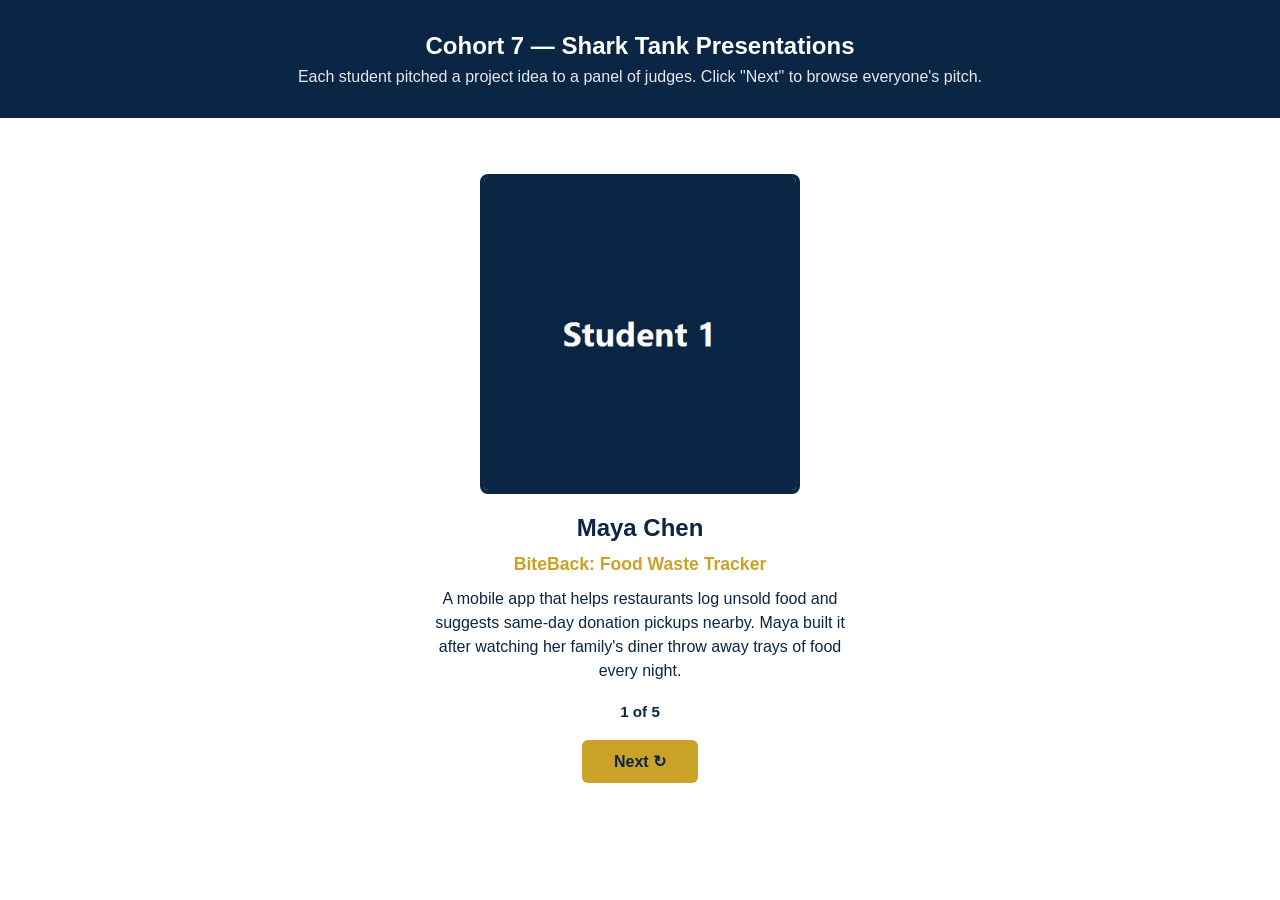
==== index.html @ fa09f574 "Add initial project files including HTML, CSS, JavaScript, and student images" ====
<!DOCTYPE html>
<html lang="en">
<head>
  <meta charset="UTF-8" />
  <meta name="viewport" content="width=device-width, initial-scale=1.0" />
  <title>Shark Tank Presentations</title>
  <link rel="stylesheet" href="style.css" />
</head>
<body>

  <!-- Header banner: static content, same on every render -->
  <header class="site-header">
    <h1>Cohort 7 &mdash; Shark Tank Presentations</h1>
    <p>Each student pitched a project idea to a panel of judges. Click "Next" to browse everyone's pitch.</p>
  </header>

  <!-- Student card: contents are filled in by renderStudent() in script.js -->
  <main class="student-card">
    <img id="student-photo" class="student-photo" src="" alt="" />
    <h2 id="student-name" class="student-name"></h2>
    <h3 id="student-title" class="student-title"></h3>
    <p id="student-description" class="student-description"></p>
    <p id="position-indicator" class="position-indicator"></p>
    <button id="next-button" class="next-button">Next &#8635;</button>
  </main>

  <script src="script.js"></script>
</body>
</html>
---- style.css ----
/*
  =========================================================================
  5. STYLING SYSTEM
  Concept: mobile-first responsive design.
  One stacked layout is used at every screen width - a wider viewport just
  gets a bit more breathing room via the centered, max-width container.
  There are no breakpoints that switch to a side-by-side layout.
  =========================================================================
*/

:root {
  --navy: #0b2545;
  --gold: #c9a227;
  --white: #ffffff;
}

* {
  box-sizing: border-box;
}

body {
  margin: 0;
  padding: 0;
  background-color: var(--white);
  color: var(--navy);
  font-family: -apple-system, BlinkMacSystemFont, "Segoe UI", Roboto,
    Helvetica, Arial, sans-serif;
}

/* Header banner: navy background, white text (13.6:1 contrast) */
.site-header {
  background-color: var(--navy);
  color: var(--white);
  text-align: center;
  padding: 2rem 1.5rem;
}

.site-header h1 {
  margin: 0 0 0.5rem 0;
  font-size: 1.5rem;
}

.site-header p {
  margin: 0;
  font-size: 1rem;
  opacity: 0.9;
}

/* Student card: single stacked column, centered with a max width */
.student-card {
  max-width: 480px;
  margin: 2rem auto;
  padding: 1.5rem;
  display: flex;
  flex-direction: column;
  align-items: center;
  text-align: center;
  gap: 0.75rem;
}

.student-photo {
  width: 100%;
  max-width: 320px;
  aspect-ratio: 1 / 1;
  object-fit: cover;
  border-radius: 8px;
  border: 4px solid var(--navy);
}

.student-name {
  margin: 0.5rem 0 0 0;
  font-size: 1.5rem;
}

.student-title {
  margin: 0;
  font-size: 1.1rem;
  font-weight: 600;
  color: var(--gold);
}

.student-description {
  margin: 0;
  font-size: 1rem;
  line-height: 1.5;
  /* line-clamp safety net: keeps card height consistent even if a
     description ends up longer than expected */
  display: -webkit-box;
  -webkit-line-clamp: 4;
  -webkit-box-orient: vertical;
  overflow: hidden;
}

.position-indicator {
  margin: 0.5rem 0 0 0;
  font-size: 0.95rem;
  font-weight: 600;
  color: var(--navy);
}

/* Next button: gold background, navy text (never white-on-gold) */
.next-button {
  margin-top: 0.5rem;
  padding: 0.75rem 2rem;
  font-size: 1rem;
  font-weight: 600;
  color: var(--navy);
  background-color: var(--gold);
  border: none;
  border-radius: 6px;
  cursor: pointer;
}

.next-button:hover {
  opacity: 0.9;
}

.next-button:focus-visible {
  outline: 3px solid var(--navy);
  outline-offset: 2px;
}
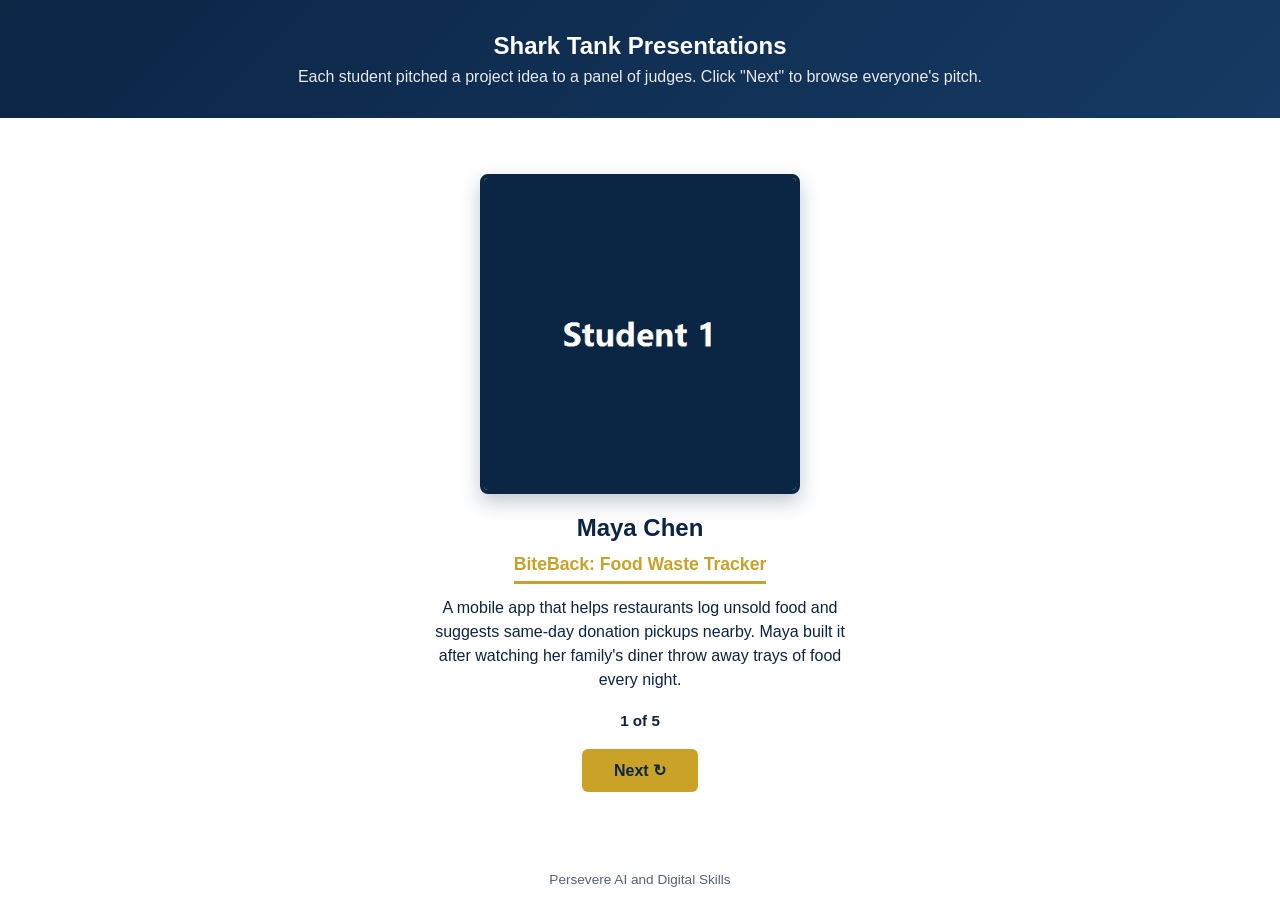
==== commit c368fb2a: "Refactor header and footer content; enhance student card fade effect" ====
--- a/index.html
+++ b/index.html
@@ -10,7 +10,7 @@
 
   <!-- Header banner: static content, same on every render -->
   <header class="site-header">
-    <h1>Cohort 7 &mdash; Shark Tank Presentations</h1>
+    <h1>Shark Tank Presentations</h1>
     <p>Each student pitched a project idea to a panel of judges. Click "Next" to browse everyone's pitch.</p>
   </header>
 
@@ -24,6 +24,10 @@
     <button id="next-button" class="next-button">Next &#8635;</button>
   </main>
 
+  <footer class="site-footer">
+    <p>Persevere AI and Digital Skills</p>
+  </footer>
+
   <script src="script.js"></script>
 </body>
 </html>
--- a/style.css
+++ b/style.css
@@ -27,9 +27,9 @@
     Helvetica, Arial, sans-serif;
 }
 
-/* Header banner: navy background, white text (13.6:1 contrast) */
+/* Header banner: subtle navy gradient, white text (contrast still passes) */
 .site-header {
-  background-color: var(--navy);
+  background: linear-gradient(135deg, #0b2545 0%, #163a63 100%);
   color: var(--white);
   text-align: center;
   padding: 2rem 1.5rem;
@@ -40,13 +40,23 @@
   font-size: 1.5rem;
 }
 
+.header-meta {
+  margin: 0 0 0.75rem 0;
+  font-size: 0.85rem;
+  letter-spacing: 0.04em;
+  text-transform: uppercase;
+  color: var(--gold);
+}
+
 .site-header p {
   margin: 0;
   font-size: 1rem;
   opacity: 0.9;
 }
 
-/* Student card: single stacked column, centered with a max width */
+/* Student card: single stacked column, centered with a max width.
+   opacity transition here powers the fade/cross-fade in script.js -
+   the "fade-out" class just toggles opacity, CSS animates the rest. */
 .student-card {
   max-width: 480px;
   margin: 2rem auto;
@@ -56,6 +66,12 @@
   align-items: center;
   text-align: center;
   gap: 0.75rem;
+  opacity: 1;
+  transition: opacity 0.2s ease;
+}
+
+.student-card.fade-out {
+  opacity: 0;
 }
 
 .student-photo {
@@ -65,6 +81,13 @@
   object-fit: cover;
   border-radius: 8px;
   border: 4px solid var(--navy);
+  box-shadow: 0 8px 20px rgba(11, 37, 69, 0.25);
+  transition: transform 0.3s ease, box-shadow 0.3s ease;
+}
+
+.student-photo:hover {
+  transform: rotate(-2deg) scale(1.02);
+  box-shadow: 0 12px 28px rgba(11, 37, 69, 0.35);
 }
 
 .student-name {
@@ -74,9 +97,11 @@
 
 .student-title {
   margin: 0;
+  padding-bottom: 0.4rem;
   font-size: 1.1rem;
   font-weight: 600;
   color: var(--gold);
+  border-bottom: 3px solid var(--gold);
 }
 
 .student-description {
@@ -119,3 +144,16 @@
   outline: 3px solid var(--navy);
   outline-offset: 2px;
 }
+
+/* Footer: bootcamp name, quiet styling so it doesn't compete with the card */
+.site-footer {
+  text-align: center;
+  padding: 1.5rem;
+  color: var(--navy);
+  font-size: 0.85rem;
+  opacity: 0.7;
+}
+
+.site-footer p {
+  margin: 0;
+}
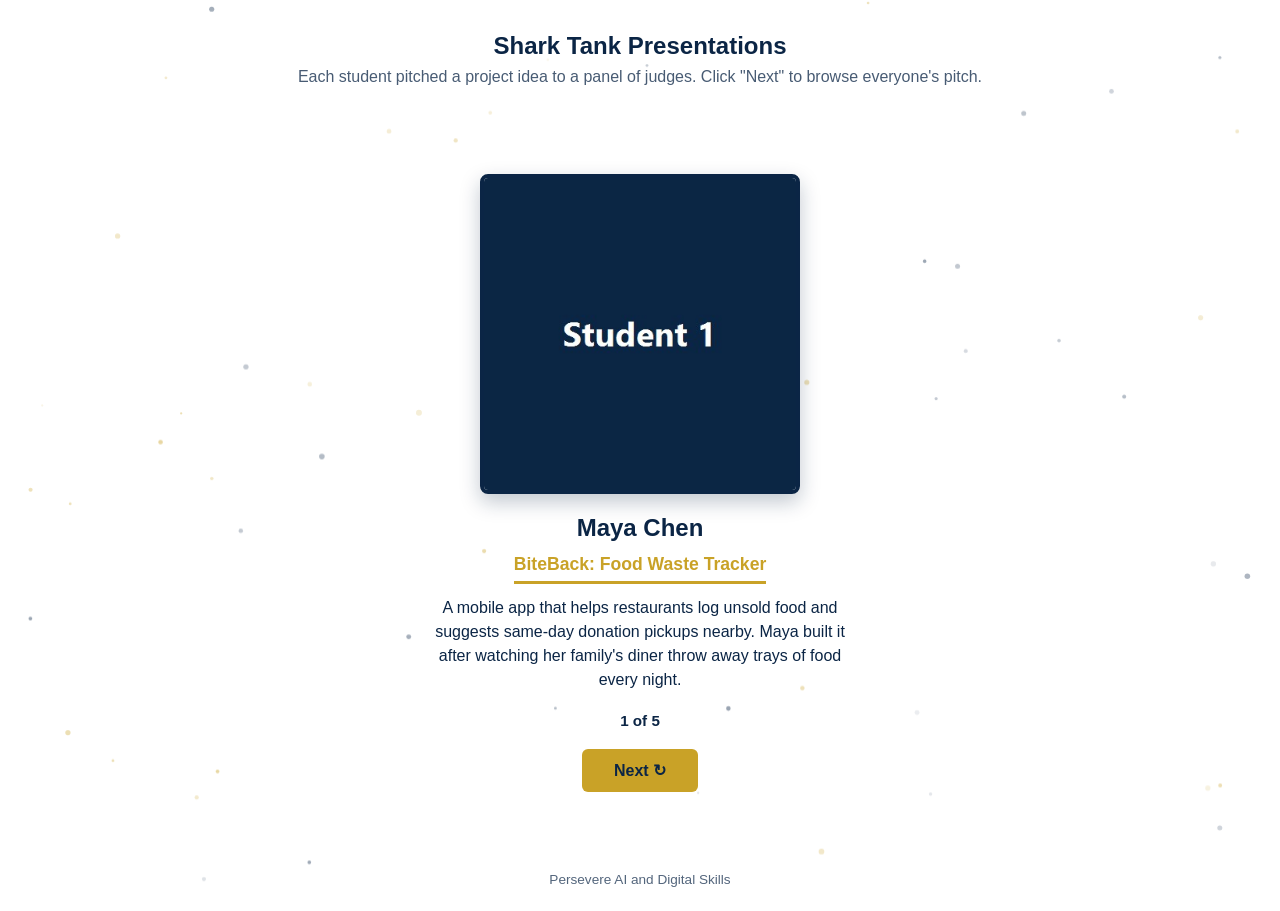
==== commit 4c058509: "Add decorative particle background and update styles for header visibility" ====
--- a/index.html
+++ b/index.html
@@ -7,6 +7,10 @@
   <link rel="stylesheet" href="style.css" />
 </head>
 <body>
+
+  <!-- Decorative particle background, drawn behind all page content.
+       Not part of the 5-piece teaching architecture - see particles.js -->
+  <canvas id="particle-background"></canvas>
 
   <!-- Header banner: static content, same on every render -->
   <header class="site-header">
@@ -28,6 +32,7 @@
     <p>Persevere AI and Digital Skills</p>
   </footer>
 
+  <script src="particles.js"></script>
   <script src="script.js"></script>
 </body>
 </html>
--- a/style.css
+++ b/style.css
@@ -27,10 +27,22 @@
     Helvetica, Arial, sans-serif;
 }
 
-/* Header banner: subtle navy gradient, white text (contrast still passes) */
+/* Particle background: fixed full-screen canvas drawn behind every other
+   element. Animation logic lives in particles.js - this just places it. */
+#particle-background {
+  position: fixed;
+  top: 0;
+  left: 0;
+  width: 100vw;
+  height: 100vh;
+  z-index: -1;
+  pointer-events: none;
+}
+
+/* Header banner: no background of its own now - the particle canvas
+   shows through, so text goes back to navy on the light page background */
 .site-header {
-  background: linear-gradient(135deg, #0b2545 0%, #163a63 100%);
-  color: var(--white);
+  color: var(--navy);
   text-align: center;
   padding: 2rem 1.5rem;
 }
@@ -51,7 +63,7 @@
 .site-header p {
   margin: 0;
   font-size: 1rem;
-  opacity: 0.9;
+  opacity: 0.75;
 }
 
 /* Student card: single stacked column, centered with a max width.
